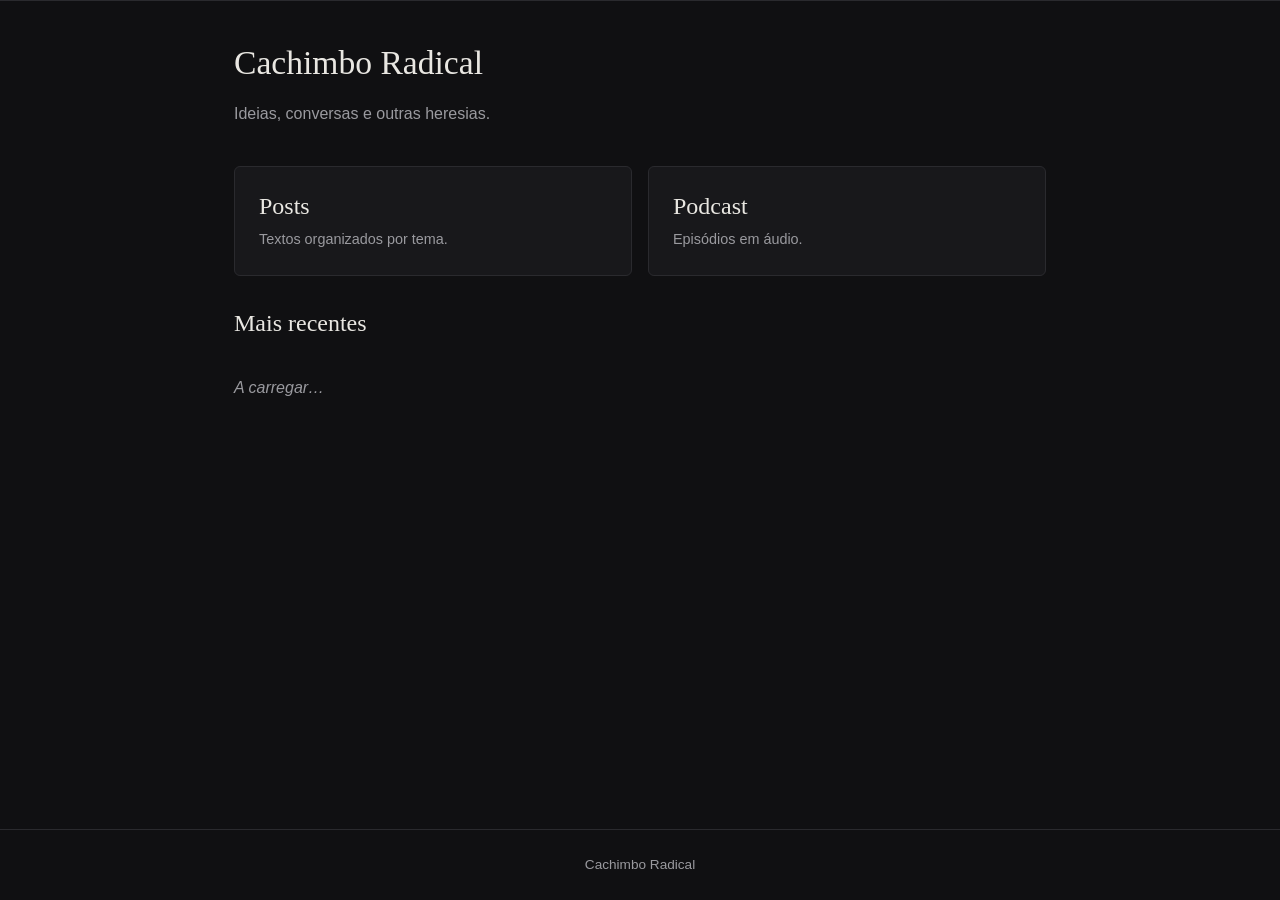
==== index.html @ 7d3c536d "Adiciona/atualiza index.html" ====
<!doctype html>
<html lang="pt-PT">
<head>
<meta charset="UTF-8">
<meta name="viewport" content="width=device-width, initial-scale=1">
<title>Cachimbo Radical</title>
<meta name="description" content="Cachimbo Radical — posts e podcast.">
<link rel="stylesheet" href="assets/style.css">
</head>
<body>
<header id="site-header"></header>
<main>
  <h1>Cachimbo Radical</h1>
  <p class="tagline">Ideias, conversas e outras heresias.</p>

  <div class="hero-links">
    <a class="hero-card" href="posts.html">
      <h2>Posts</h2>
      <p>Textos organizados por tema.</p>
    </a>
    <a class="hero-card" href="podcasts.html">
      <h2>Podcast</h2>
      <p>Episódios em áudio.</p>
    </a>
  </div>

  <h2>Mais recentes</h2>
  <div id="latest-list" class="item-list">
    <p class="empty-state">A carregar…</p>
  </div>
</main>
<footer>Cachimbo Radical</footer>
<script type="module" src="assets/nav.js"></script>
<script type="module" src="assets/home.js"></script>
</body>
</html>
---- assets/style.css ----
:root {
  --bg: #101012;
  --bg-elevated: #18181b;
  --border: #2a2a2e;
  --text: #e9e7e2;
  --text-muted: #9a9a9f;
  --accent: #e2703a;
  --accent-hover: #f08454;
  --danger: #d6584a;
  --font-serif: Georgia, 'Times New Roman', serif;
  --font-sans: -apple-system, BlinkMacSystemFont, 'Segoe UI', Roboto, Helvetica, Arial, sans-serif;
}

* { box-sizing: border-box; }
html, body { margin: 0; padding: 0; }
body {
  background: var(--bg);
  color: var(--text);
  font-family: var(--font-sans);
  line-height: 1.6;
  min-height: 100vh;
  display: flex;
  flex-direction: column;
}
a { color: var(--accent); text-decoration: none; }
a:hover { color: var(--accent-hover); text-decoration: underline; }

header#site-header { border-bottom: 1px solid var(--border); }
.nav-inner {
  max-width: 860px;
  margin: 0 auto;
  padding: 1.25rem 1.5rem;
  display: flex;
  justify-content: space-between;
  align-items: center;
  flex-wrap: wrap;
  gap: 1rem;
}
.brand {
  font-family: var(--font-serif);
  font-size: 1.4rem;
  letter-spacing: 0.02em;
  color: var(--text);
}
.brand:hover { color: var(--accent); text-decoration: none; }
header#site-header nav { display: flex; gap: 1.25rem; font-size: 0.95rem; }

main {
  flex: 1;
  width: 100%;
  max-width: 860px;
  margin: 0 auto;
  padding: 2.5rem 1.5rem 4rem;
}

footer {
  border-top: 1px solid var(--border);
  text-align: center;
  padding: 1.5rem;
  color: var(--text-muted);
  font-size: 0.85rem;
}

h1, h2, h3 { font-family: var(--font-serif); font-weight: 400; line-height: 1.3; }
h1 { font-size: 2.1rem; margin: 0 0 0.5rem; }
h2 { font-size: 1.5rem; }

.tagline { color: var(--text-muted); margin-bottom: 2.5rem; }

.hero-links { display: flex; gap: 1rem; margin: 2rem 0; flex-wrap: wrap; }
.hero-card {
  flex: 1;
  min-width: 220px;
  border: 1px solid var(--border);
  background: var(--bg-elevated);
  padding: 1.5rem;
  border-radius: 6px;
  transition: border-color .15s;
  display: block;
}
.hero-card:hover { border-color: var(--accent); text-decoration: none; }
.hero-card h2 { margin: 0 0 0.35rem; color: var(--text); }
.hero-card p { margin: 0; color: var(--text-muted); font-size: 0.9rem; }

.section-filters { display: flex; flex-wrap: wrap; gap: 0.5rem; margin-bottom: 2rem; }
.chip {
  border: 1px solid var(--border);
  padding: 0.3rem 0.8rem;
  border-radius: 999px;
  font-size: 0.85rem;
  color: var(--text-muted);
}
.chip.active, .chip:hover { border-color: var(--accent); color: var(--accent); text-decoration: none; }

.item-list { display: flex; flex-direction: column; gap: 1.75rem; }
.item { border-bottom: 1px solid var(--border); padding-bottom: 1.75rem; }
.item:last-child { border-bottom: none; }
.item-meta { font-size: 0.8rem; color: var(--text-muted); margin-bottom: 0.3rem; text-transform: uppercase; letter-spacing: 0.04em; }
.item h2 { margin: 0 0 0.4rem; }
.item h2 a { color: var(--text); }
.item h2 a:hover { color: var(--accent); }
.item p.excerpt { color: var(--text-muted); margin: 0; }

.post-content { margin-top: 2rem; font-size: 1.05rem; }
.post-content p { margin: 0 0 1.2rem; }
.post-content h2, .post-content h3 { margin-top: 2rem; }
.post-content a { text-decoration: underline; }
.post-content ul, .post-content ol { padding-left: 1.3rem; }
.post-content blockquote {
  border-left: 3px solid var(--accent);
  margin: 1.5rem 0;
  padding-left: 1rem;
  color: var(--text-muted);
}
.post-content pre { background: var(--bg-elevated); padding: 1rem; overflow-x: auto; border-radius: 4px; }
.post-content img { max-width: 100%; border-radius: 4px; }

audio { width: 100%; margin-top: 0.75rem; }

form { display: flex; flex-direction: column; gap: 1rem; max-width: 520px; }
label { font-size: 0.85rem; color: var(--text-muted); display: flex; flex-direction: column; gap: 0.4rem; }
input, textarea, select, button {
  font-family: inherit;
  font-size: 1rem;
  background: var(--bg-elevated);
  border: 1px solid var(--border);
  color: var(--text);
  padding: 0.65rem 0.8rem;
  border-radius: 4px;
}
textarea { min-height: 260px; resize: vertical; font-family: 'Courier New', monospace; font-size: 0.95rem; }
input:focus, textarea:focus, select:focus { outline: none; border-color: var(--accent); }
button {
  cursor: pointer;
  background: var(--accent);
  border-color: var(--accent);
  color: #11100f;
  font-weight: 600;
  width: fit-content;
}
button:hover { background: var(--accent-hover); }
button:disabled { opacity: 0.6; cursor: not-allowed; }
button.danger { background: transparent; border-color: var(--danger); color: var(--danger); }

.msg { font-size: 0.9rem; padding: 0.6rem 0.8rem; border-radius: 4px; }
.msg.error { background: rgba(214, 88, 74, 0.12); color: var(--danger); border: 1px solid rgba(214, 88, 74, 0.3); }
.msg.success { background: rgba(80, 180, 120, 0.12); color: #7fd6a2; border: 1px solid rgba(80, 180, 120, 0.3); }

.new-section-toggle { font-size: 0.85rem; color: var(--accent); cursor: pointer; margin-top: -0.4rem; width: fit-content; }

.tabs { display: flex; gap: 0; border-bottom: 1px solid var(--border); margin-bottom: 2rem; flex-wrap: wrap; }
.tab-btn {
  background: none; border: none; color: var(--text-muted);
  padding: 0.75rem 1.25rem; border-bottom: 2px solid transparent; border-radius: 0;
}
.tab-btn.active { color: var(--text); border-bottom-color: var(--accent); }

.author-list-item { display: flex; justify-content: space-between; align-items: center; gap: 1rem; border-bottom: 1px solid var(--border); padding: 0.75rem 0; }
.author-list-item button { padding: 0.35rem 0.7rem; font-size: 0.8rem; width: auto; }

.empty-state { color: var(--text-muted); font-style: italic; }

@media (max-width: 600px) {
  h1 { font-size: 1.7rem; }
  .hero-links { flex-direction: column; }
}
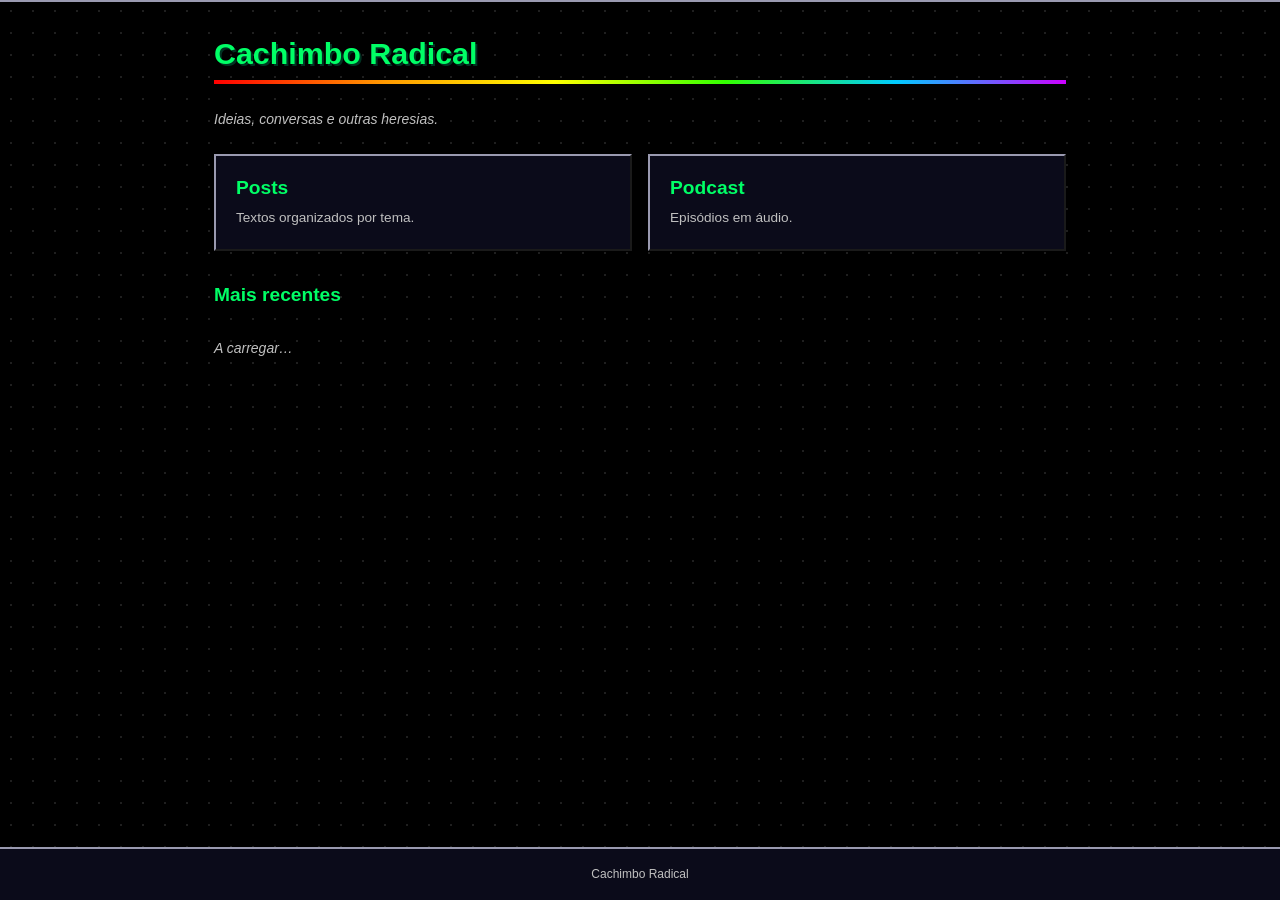
==== commit 594a6b6f: "Adiciona/atualiza index.html" ====
--- a/index.html
+++ b/index.html
@@ -11,14 +11,15 @@
 <header id="site-header"></header>
 <main>
   <h1>Cachimbo Radical</h1>
+  <hr class="rainbow-hr">
   <p class="tagline">Ideias, conversas e outras heresias.</p>
 
   <div class="hero-links">
-    <a class="hero-card" href="posts.html">
+    <a class="hero-card bevel" href="posts.html">
       <h2>Posts</h2>
       <p>Textos organizados por tema.</p>
     </a>
-    <a class="hero-card" href="podcasts.html">
+    <a class="hero-card bevel" href="podcasts.html">
       <h2>Podcast</h2>
       <p>Episódios em áudio.</p>
     </a>
--- a/assets/style.css
+++ b/assets/style.css
@@ -1,166 +1,239 @@
 :root {
-  --bg: #101012;
-  --bg-elevated: #18181b;
-  --border: #2a2a2e;
-  --text: #e9e7e2;
-  --text-muted: #9a9a9f;
-  --accent: #e2703a;
-  --accent-hover: #f08454;
-  --danger: #d6584a;
-  --font-serif: Georgia, 'Times New Roman', serif;
-  --font-sans: -apple-system, BlinkMacSystemFont, 'Segoe UI', Roboto, Helvetica, Arial, sans-serif;
+  --bg: #000000;
+  --bg-panel: #0b0b1a;
+  --bevel-light: #9a9ab0;
+  --bevel-dark: #1a1a1a;
+  --text: #c0c0c0;
+  --link: #00ffff;
+  --link-visited: #cc66ff;
+  --accent: #ffff00;
+  --accent2: #00ff66;
+  --danger: #ff4444;
+  --font: Verdana, Arial, Helvetica, sans-serif;
+  --font-heading: 'Arial Black', Arial, Verdana, sans-serif;
 }
 
 * { box-sizing: border-box; }
 html, body { margin: 0; padding: 0; }
 body {
-  background: var(--bg);
+  background-color: var(--bg);
+  background-image: radial-gradient(rgba(255, 255, 255, 0.12) 1px, transparent 1px);
+  background-size: 22px 22px;
   color: var(--text);
-  font-family: var(--font-sans);
+  font-family: var(--font);
+  font-size: 14px;
   line-height: 1.6;
   min-height: 100vh;
   display: flex;
   flex-direction: column;
 }
-a { color: var(--accent); text-decoration: none; }
-a:hover { color: var(--accent-hover); text-decoration: underline; }
-
-header#site-header { border-bottom: 1px solid var(--border); }
+a { color: var(--link); text-decoration: underline; }
+a:visited { color: var(--link-visited); }
+a:hover { color: var(--accent); }
+
+.bevel {
+  background: var(--bg-panel);
+  border-top: 2px solid var(--bevel-light);
+  border-left: 2px solid var(--bevel-light);
+  border-right: 2px solid var(--bevel-dark);
+  border-bottom: 2px solid var(--bevel-dark);
+}
+
+.marquee-bar {
+  background: #000;
+  border-bottom: 2px solid var(--bevel-light);
+  color: var(--accent2);
+  font-weight: bold;
+  font-size: 12px;
+  padding: 3px 0;
+  letter-spacing: 0.03em;
+}
+
+header#site-header { background: var(--bg-panel); border-bottom: 2px solid var(--bevel-light); }
 .nav-inner {
-  max-width: 860px;
+  max-width: 900px;
   margin: 0 auto;
-  padding: 1.25rem 1.5rem;
+  padding: 0.9rem 1.5rem;
   display: flex;
   justify-content: space-between;
   align-items: center;
   flex-wrap: wrap;
-  gap: 1rem;
+  gap: 0.75rem;
 }
 .brand {
-  font-family: var(--font-serif);
-  font-size: 1.4rem;
-  letter-spacing: 0.02em;
-  color: var(--text);
-}
-.brand:hover { color: var(--accent); text-decoration: none; }
-header#site-header nav { display: flex; gap: 1.25rem; font-size: 0.95rem; }
+  font-family: var(--font-heading);
+  font-size: 1.5rem;
+  color: var(--accent);
+  text-shadow: 2px 2px 0 #660066;
+  text-decoration: none;
+}
+.brand:hover { color: var(--accent2); }
+header#site-header nav { display: flex; gap: 0.5rem; flex-wrap: wrap; }
+header#site-header nav a {
+  display: inline-block;
+  background: var(--bg-panel);
+  border-top: 2px solid var(--bevel-light);
+  border-left: 2px solid var(--bevel-light);
+  border-right: 2px solid var(--bevel-dark);
+  border-bottom: 2px solid var(--bevel-dark);
+  color: var(--link);
+  text-decoration: none;
+  padding: 0.3rem 0.8rem;
+  font-size: 0.85rem;
+  font-weight: bold;
+}
+header#site-header nav a:hover { color: var(--accent); }
+header#site-header nav a:active {
+  border-top-color: var(--bevel-dark);
+  border-left-color: var(--bevel-dark);
+  border-right-color: var(--bevel-light);
+  border-bottom-color: var(--bevel-light);
+}
 
 main {
   flex: 1;
   width: 100%;
-  max-width: 860px;
+  max-width: 900px;
   margin: 0 auto;
-  padding: 2.5rem 1.5rem 4rem;
+  padding: 2rem 1.5rem 3rem;
 }
 
 footer {
-  border-top: 1px solid var(--border);
+  border-top: 2px solid var(--bevel-light);
+  background: var(--bg-panel);
   text-align: center;
-  padding: 1.5rem;
-  color: var(--text-muted);
-  font-size: 0.85rem;
-}
-
-h1, h2, h3 { font-family: var(--font-serif); font-weight: 400; line-height: 1.3; }
-h1 { font-size: 2.1rem; margin: 0 0 0.5rem; }
-h2 { font-size: 1.5rem; }
-
-.tagline { color: var(--text-muted); margin-bottom: 2.5rem; }
-
-.hero-links { display: flex; gap: 1rem; margin: 2rem 0; flex-wrap: wrap; }
+  padding: 1rem;
+  color: var(--text);
+  font-size: 0.75rem;
+}
+
+h1, h2, h3 { font-family: var(--font-heading); font-weight: bold; line-height: 1.3; color: var(--accent2); }
+h1 { font-size: 1.9rem; margin: 0 0 0.4rem; text-shadow: 2px 2px 0 #003322; }
+h2 { font-size: 1.2rem; }
+
+.rainbow-hr {
+  height: 4px;
+  border: none;
+  margin: 0 0 1.5rem;
+  background: linear-gradient(to right, #ff0000, #ff9900, #ffff00, #33ff00, #00ccff, #cc00ff);
+}
+
+.tagline { color: var(--text); margin-bottom: 1.5rem; font-style: italic; }
+
+.hero-links { display: flex; gap: 1rem; margin: 1.5rem 0 2rem; flex-wrap: wrap; }
 .hero-card {
   flex: 1;
   min-width: 220px;
-  border: 1px solid var(--border);
-  background: var(--bg-elevated);
-  padding: 1.5rem;
-  border-radius: 6px;
-  transition: border-color .15s;
-  display: block;
-}
-.hero-card:hover { border-color: var(--accent); text-decoration: none; }
-.hero-card h2 { margin: 0 0 0.35rem; color: var(--text); }
-.hero-card p { margin: 0; color: var(--text-muted); font-size: 0.9rem; }
-
-.section-filters { display: flex; flex-wrap: wrap; gap: 0.5rem; margin-bottom: 2rem; }
+  padding: 1.25rem;
+  text-decoration: none;
+}
+.hero-card:hover { text-decoration: none; }
+.hero-card h2 { margin: 0 0 0.35rem; }
+.hero-card p { margin: 0; color: var(--text); font-size: 0.85rem; }
+
+.section-filters { display: flex; flex-wrap: wrap; gap: 0.5rem; margin-bottom: 1.5rem; }
 .chip {
-  border: 1px solid var(--border);
-  padding: 0.3rem 0.8rem;
-  border-radius: 999px;
-  font-size: 0.85rem;
-  color: var(--text-muted);
-}
-.chip.active, .chip:hover { border-color: var(--accent); color: var(--accent); text-decoration: none; }
-
-.item-list { display: flex; flex-direction: column; gap: 1.75rem; }
-.item { border-bottom: 1px solid var(--border); padding-bottom: 1.75rem; }
-.item:last-child { border-bottom: none; }
-.item-meta { font-size: 0.8rem; color: var(--text-muted); margin-bottom: 0.3rem; text-transform: uppercase; letter-spacing: 0.04em; }
-.item h2 { margin: 0 0 0.4rem; }
-.item h2 a { color: var(--text); }
+  padding: 0.25rem 0.7rem;
+  font-size: 0.8rem;
+  font-weight: bold;
+  color: var(--link);
+  text-decoration: none;
+}
+.chip.active, .chip:hover { color: var(--accent); background: #1a1a1a; }
+
+.item-list { display: flex; flex-direction: column; gap: 1.25rem; }
+.item { padding: 1rem 1.25rem; }
+.item-meta { font-size: 0.75rem; color: var(--text); margin-bottom: 0.4rem; }
+.badge-new {
+  color: var(--accent);
+  font-weight: bold;
+  animation: blink 1s step-start infinite;
+  margin-left: 0.4rem;
+}
+@keyframes blink { 50% { opacity: 0; } }
+.item h2 { margin: 0 0 0.4rem; font-size: 1.15rem; }
+.item h2 a { color: var(--link); text-decoration: underline; }
 .item h2 a:hover { color: var(--accent); }
-.item p.excerpt { color: var(--text-muted); margin: 0; }
-
-.post-content { margin-top: 2rem; font-size: 1.05rem; }
-.post-content p { margin: 0 0 1.2rem; }
-.post-content h2, .post-content h3 { margin-top: 2rem; }
-.post-content a { text-decoration: underline; }
+.item p.excerpt { color: var(--text); margin: 0; font-size: 0.9rem; }
+
+.post-content { margin-top: 1.5rem; font-size: 0.98rem; }
+.post-content p { margin: 0 0 1.1rem; }
+.post-content h2, .post-content h3 { margin-top: 1.75rem; }
 .post-content ul, .post-content ol { padding-left: 1.3rem; }
 .post-content blockquote {
-  border-left: 3px solid var(--accent);
-  margin: 1.5rem 0;
-  padding-left: 1rem;
-  color: var(--text-muted);
-}
-.post-content pre { background: var(--bg-elevated); padding: 1rem; overflow-x: auto; border-radius: 4px; }
-.post-content img { max-width: 100%; border-radius: 4px; }
+  border-left: 3px solid var(--accent2);
+  margin: 1rem 0;
+  padding-left: 0.9rem;
+  color: var(--accent2);
+}
+.post-content pre { background: #050505; padding: 1rem; overflow-x: auto; border: 2px solid var(--bevel-dark); }
+.post-content code { background: #050505; padding: 0.1rem 0.3rem; }
+.post-content img { max-width: 100%; border: 2px solid var(--bevel-light); }
 
 audio { width: 100%; margin-top: 0.75rem; }
 
 form { display: flex; flex-direction: column; gap: 1rem; max-width: 520px; }
-label { font-size: 0.85rem; color: var(--text-muted); display: flex; flex-direction: column; gap: 0.4rem; }
-input, textarea, select, button {
+label { font-size: 0.8rem; color: var(--text); display: flex; flex-direction: column; gap: 0.4rem; }
+input, textarea, select {
   font-family: inherit;
-  font-size: 1rem;
-  background: var(--bg-elevated);
-  border: 1px solid var(--border);
+  font-size: 0.95rem;
+  background: #050505;
   color: var(--text);
-  padding: 0.65rem 0.8rem;
-  border-radius: 4px;
-}
-textarea { min-height: 260px; resize: vertical; font-family: 'Courier New', monospace; font-size: 0.95rem; }
-input:focus, textarea:focus, select:focus { outline: none; border-color: var(--accent); }
+  padding: 0.5rem 0.7rem;
+  border-top: 2px solid var(--bevel-dark);
+  border-left: 2px solid var(--bevel-dark);
+  border-right: 2px solid var(--bevel-light);
+  border-bottom: 2px solid var(--bevel-light);
+}
+textarea { min-height: 260px; resize: vertical; }
+input:focus, textarea:focus, select:focus { outline: 1px dotted var(--accent); }
 button {
   cursor: pointer;
-  background: var(--accent);
-  border-color: var(--accent);
-  color: #11100f;
-  font-weight: 600;
+  font-family: inherit;
+  font-weight: bold;
+  font-size: 0.95rem;
+  background: var(--bg-panel);
+  color: var(--accent);
+  padding: 0.55rem 1.1rem;
+  border-top: 2px solid var(--bevel-light);
+  border-left: 2px solid var(--bevel-light);
+  border-right: 2px solid var(--bevel-dark);
+  border-bottom: 2px solid var(--bevel-dark);
   width: fit-content;
 }
-button:hover { background: var(--accent-hover); }
-button:disabled { opacity: 0.6; cursor: not-allowed; }
-button.danger { background: transparent; border-color: var(--danger); color: var(--danger); }
-
-.msg { font-size: 0.9rem; padding: 0.6rem 0.8rem; border-radius: 4px; }
-.msg.error { background: rgba(214, 88, 74, 0.12); color: var(--danger); border: 1px solid rgba(214, 88, 74, 0.3); }
-.msg.success { background: rgba(80, 180, 120, 0.12); color: #7fd6a2; border: 1px solid rgba(80, 180, 120, 0.3); }
-
-.new-section-toggle { font-size: 0.85rem; color: var(--accent); cursor: pointer; margin-top: -0.4rem; width: fit-content; }
-
-.tabs { display: flex; gap: 0; border-bottom: 1px solid var(--border); margin-bottom: 2rem; flex-wrap: wrap; }
+button:hover { color: var(--accent2); }
+button:active {
+  border-top-color: var(--bevel-dark);
+  border-left-color: var(--bevel-dark);
+  border-right-color: var(--bevel-light);
+  border-bottom-color: var(--bevel-light);
+}
+button:disabled { opacity: 0.5; cursor: not-allowed; }
+button.danger { color: var(--danger); }
+
+.msg { font-size: 0.85rem; padding: 0.5rem 0.75rem; }
+.msg.error { background: #2a0000; color: var(--danger); border: 2px solid var(--danger); }
+.msg.success { background: #002a10; color: var(--accent2); border: 2px solid var(--accent2); }
+
+.new-section-toggle { font-size: 0.8rem; color: var(--link); cursor: pointer; text-decoration: underline; margin-top: -0.4rem; width: fit-content; }
+
+.tabs { display: flex; gap: 0.4rem; margin-bottom: 1.5rem; flex-wrap: wrap; }
 .tab-btn {
-  background: none; border: none; color: var(--text-muted);
-  padding: 0.75rem 1.25rem; border-bottom: 2px solid transparent; border-radius: 0;
-}
-.tab-btn.active { color: var(--text); border-bottom-color: var(--accent); }
-
-.author-list-item { display: flex; justify-content: space-between; align-items: center; gap: 1rem; border-bottom: 1px solid var(--border); padding: 0.75rem 0; }
-.author-list-item button { padding: 0.35rem 0.7rem; font-size: 0.8rem; width: auto; }
-
-.empty-state { color: var(--text-muted); font-style: italic; }
+  background: var(--bg-panel); color: var(--text);
+  border-top: 2px solid var(--bevel-light);
+  border-left: 2px solid var(--bevel-light);
+  border-right: 2px solid var(--bevel-dark);
+  border-bottom: 2px solid var(--bevel-dark);
+  padding: 0.5rem 1rem; font-family: inherit; font-size: 0.85rem;
+}
+.tab-btn.active { color: var(--accent); }
+
+.author-list-item { display: flex; justify-content: space-between; align-items: center; gap: 1rem; border-bottom: 1px dotted var(--bevel-light); padding: 0.6rem 0; }
+.author-list-item button { padding: 0.3rem 0.6rem; font-size: 0.75rem; width: auto; }
+
+.empty-state { color: var(--text); font-style: italic; }
 
 @media (max-width: 600px) {
-  h1 { font-size: 1.7rem; }
+  h1 { font-size: 1.5rem; }
   .hero-links { flex-direction: column; }
 }
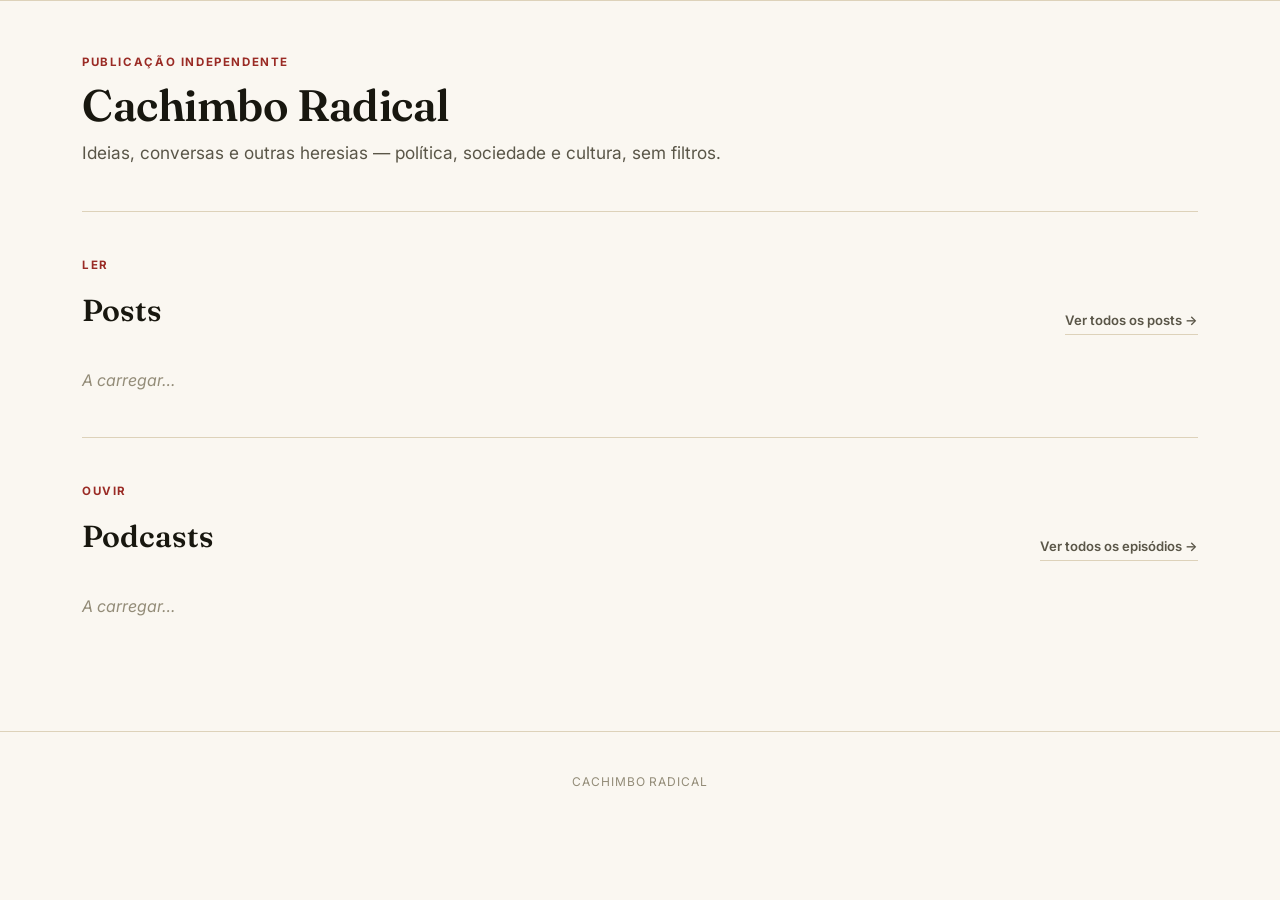
==== commit bbfee583: "Redesign: editorial political publication theme (index.html)" ====
--- a/index.html
+++ b/index.html
@@ -5,30 +5,49 @@
 <meta name="viewport" content="width=device-width, initial-scale=1">
 <title>Cachimbo Radical</title>
 <meta name="description" content="Cachimbo Radical — posts e podcast.">
+<link rel="preconnect" href="https://fonts.googleapis.com">
+<link rel="preconnect" href="https://fonts.gstatic.com" crossorigin>
+<link href="https://fonts.googleapis.com/css2?family=Fraunces:opsz,wght@9..144,400;9..144,500;9..144,600;9..144,700&family=Inter:wght@400;500;600;700&display=swap" rel="stylesheet">
 <link rel="stylesheet" href="assets/style.css">
 </head>
 <body>
 <header id="site-header"></header>
 <main>
-  <h1>Cachimbo Radical</h1>
-  <hr class="rainbow-hr">
-  <p class="tagline">Ideias, conversas e outras heresias.</p>
+  <section class="masthead">
+    <p class="kicker">Publicação independente</p>
+    <h1>Cachimbo Radical</h1>
+    <p class="tagline">Ideias, conversas e outras heresias — política, sociedade e cultura, sem filtros.</p>
+  </section>
 
-  <div class="hero-links">
-    <a class="hero-card bevel" href="posts.html">
-      <h2>Posts</h2>
-      <p>Textos organizados por tema.</p>
-    </a>
-    <a class="hero-card bevel" href="podcasts.html">
-      <h2>Podcast</h2>
-      <p>Episódios em áudio.</p>
-    </a>
-  </div>
+  <hr class="rule">
 
-  <h2>Mais recentes</h2>
-  <div id="latest-list" class="item-list">
-    <p class="empty-state">A carregar…</p>
-  </div>
+  <section class="home-section">
+    <div class="section-heading">
+      <div>
+        <p class="kicker">Ler</p>
+        <h2>Posts</h2>
+      </div>
+      <a class="see-all" href="posts.html">Ver todos os posts →</a>
+    </div>
+    <div id="home-posts">
+      <p class="empty-state">A carregar…</p>
+    </div>
+  </section>
+
+  <hr class="rule">
+
+  <section class="home-section">
+    <div class="section-heading">
+      <div>
+        <p class="kicker">Ouvir</p>
+        <h2>Podcasts</h2>
+      </div>
+      <a class="see-all" href="podcasts.html">Ver todos os episódios →</a>
+    </div>
+    <div id="home-podcasts">
+      <p class="empty-state">A carregar…</p>
+    </div>
+  </section>
 </main>
 <footer>Cachimbo Radical</footer>
 <script type="module" src="assets/nav.js"></script>
--- a/assets/style.css
+++ b/assets/style.css
@@ -1,239 +1,362 @@
 :root {
-  --bg: #000000;
-  --bg-panel: #0b0b1a;
-  --bevel-light: #9a9ab0;
-  --bevel-dark: #1a1a1a;
-  --text: #c0c0c0;
-  --link: #00ffff;
-  --link-visited: #cc66ff;
-  --accent: #ffff00;
-  --accent2: #00ff66;
-  --danger: #ff4444;
-  --font: Verdana, Arial, Helvetica, sans-serif;
-  --font-heading: 'Arial Black', Arial, Verdana, sans-serif;
+  --bg: #faf7f1;
+  --bg-raised: #f2ebdd;
+  --ink: #18170f;
+  --ink-soft: #5a5648;
+  --ink-faint: #938c78;
+  --rule: #ddd2ba;
+  --accent: #9a2b25;
+  --accent-dark: #7a201c;
+  --serif: 'Fraunces', Georgia, 'Times New Roman', serif;
+  --sans: 'Inter', -apple-system, BlinkMacSystemFont, 'Segoe UI', Arial, sans-serif;
+  --maxw: 1180px;
 }
 
 * { box-sizing: border-box; }
-html, body { margin: 0; padding: 0; }
+html { -webkit-text-size-adjust: 100%; }
 body {
-  background-color: var(--bg);
-  background-image: radial-gradient(rgba(255, 255, 255, 0.12) 1px, transparent 1px);
-  background-size: 22px 22px;
-  color: var(--text);
-  font-family: var(--font);
-  font-size: 14px;
-  line-height: 1.6;
-  min-height: 100vh;
-  display: flex;
-  flex-direction: column;
-}
-a { color: var(--link); text-decoration: underline; }
-a:visited { color: var(--link-visited); }
-a:hover { color: var(--accent); }
-
-.bevel {
-  background: var(--bg-panel);
-  border-top: 2px solid var(--bevel-light);
-  border-left: 2px solid var(--bevel-light);
-  border-right: 2px solid var(--bevel-dark);
-  border-bottom: 2px solid var(--bevel-dark);
-}
-
-.marquee-bar {
-  background: #000;
-  border-bottom: 2px solid var(--bevel-light);
-  color: var(--accent2);
-  font-weight: bold;
-  font-size: 12px;
-  padding: 3px 0;
-  letter-spacing: 0.03em;
-}
-
-header#site-header { background: var(--bg-panel); border-bottom: 2px solid var(--bevel-light); }
+  margin: 0;
+  background: var(--bg);
+  color: var(--ink);
+  font-family: var(--sans);
+  font-size: 16px;
+  line-height: 1.65;
+  -webkit-font-smoothing: antialiased;
+}
+
+a { color: inherit; text-decoration: none; }
+
+/* ---------- Header ---------- */
+#site-header { border-bottom: 1px solid var(--rule); }
 .nav-inner {
-  max-width: 900px;
+  max-width: var(--maxw);
   margin: 0 auto;
-  padding: 0.9rem 1.5rem;
+  padding: 1.75rem 2rem 1.4rem;
+  display: flex;
+  align-items: baseline;
+  justify-content: space-between;
+  flex-wrap: wrap;
+  gap: 0.75rem 2rem;
+}
+.brand {
+  font-family: var(--serif);
+  font-weight: 600;
+  font-size: 1.65rem;
+  letter-spacing: 0.005em;
+  color: var(--ink);
+}
+.nav-inner nav { display: flex; align-items: baseline; gap: 1.75rem; }
+.nav-inner nav a {
+  position: relative;
+  padding-bottom: 0.4rem;
+  color: var(--ink-soft);
+  text-transform: uppercase;
+  letter-spacing: 0.09em;
+  font-size: 0.78rem;
+  font-weight: 600;
+  transition: color 0.15s ease;
+}
+.nav-inner nav a:hover { color: var(--ink); }
+.nav-inner nav a.active { color: var(--ink); }
+.nav-inner nav a.active::after {
+  content: '';
+  position: absolute; left: 0; right: 0; bottom: 0;
+  height: 2px; background: var(--accent);
+}
+.nav-inner nav a.muted {
+  color: var(--ink-faint);
+  text-transform: none;
+  letter-spacing: 0;
+  font-weight: 500;
+  font-size: 0.85rem;
+}
+.nav-inner nav a.muted:hover { color: var(--ink-soft); }
+
+/* ---------- Layout ---------- */
+main { max-width: var(--maxw); margin: 0 auto; padding: 3.25rem 2rem 6rem; }
+footer {
+  border-top: 1px solid var(--rule);
+  text-align: center;
+  color: var(--ink-faint);
+  font-size: 0.75rem;
+  padding: 2.5rem 2rem;
+  letter-spacing: 0.08em;
+  text-transform: uppercase;
+}
+
+h1 { font-family: var(--serif); font-size: 2.75rem; font-weight: 600; line-height: 1.08; margin: 0 0 0.6rem; letter-spacing: -0.01em; }
+h2 { font-family: var(--serif); font-weight: 600; margin: 0; }
+h3 { font-family: var(--serif); font-weight: 600; margin: 0; }
+
+.kicker {
+  text-transform: uppercase;
+  letter-spacing: 0.14em;
+  font-size: 0.72rem;
+  font-weight: 700;
+  color: var(--accent);
+  margin: 0 0 0.6rem;
+}
+.kicker a { color: inherit; border-bottom: 1px solid transparent; }
+.kicker a:hover { border-bottom-color: currentColor; }
+
+.tagline { color: var(--ink-soft); font-size: 1.08rem; margin: 0 0 2.75rem; max-width: 38em; }
+
+hr.rule { border: none; border-top: 1px solid var(--rule); margin: 2.75rem 0; }
+
+/* ---------- Homepage ---------- */
+.masthead { max-width: 42em; }
+.home-section { margin-top: 0; }
+.section-heading {
+  display: flex;
+  align-items: flex-end;
+  justify-content: space-between;
+  gap: 1.5rem;
+  margin-bottom: 2rem;
+  flex-wrap: wrap;
+}
+.section-heading h2 { font-size: 1.9rem; }
+.see-all {
+  font-size: 0.82rem;
+  font-weight: 600;
+  color: var(--ink-soft);
+  white-space: nowrap;
+  border-bottom: 1px solid var(--rule);
+  padding-bottom: 2px;
+}
+.see-all:hover { color: var(--accent); border-color: var(--accent); }
+
+/* ---------- Post cards ---------- */
+.post-feature { padding-bottom: 2.25rem; border-bottom: 1px solid var(--rule); margin-bottom: 2.25rem; }
+.post-feature h2 { font-size: 2.15rem; line-height: 1.15; margin: 0.4rem 0 0.9rem; }
+.post-feature h2 a:hover { color: var(--accent); }
+.post-feature .excerpt { font-size: 1.08rem; max-width: 42em; margin: 0 0 1rem; }
+.read-more { font-size: 0.85rem; font-weight: 600; color: var(--accent); }
+.read-more:hover { color: var(--accent-dark); }
+
+.post-row-list { display: flex; flex-direction: column; }
+.post-row { padding: 1.4rem 0; border-bottom: 1px solid var(--rule); }
+.post-row:last-child { border-bottom: none; }
+.post-row h3 { font-size: 1.25rem; margin: 0.3rem 0 0.4rem; }
+.post-row h3 a:hover { color: var(--accent); }
+.post-row .excerpt { margin: 0; font-size: 0.95rem; }
+
+.item-meta {
+  font-size: 0.78rem;
+  color: var(--ink-faint);
+  text-transform: uppercase;
+  letter-spacing: 0.06em;
+  font-weight: 600;
+  margin-bottom: 0.3rem;
+}
+.item-meta a { color: inherit; }
+.item-meta a:hover { color: var(--accent); }
+.excerpt { color: var(--ink-soft); }
+
+.tag-new {
+  display: inline-block;
+  margin-left: 0.5rem;
+  color: var(--accent);
+  font-weight: 700;
+  letter-spacing: 0.04em;
+}
+
+/* ---------- Section filter chips ---------- */
+.section-filters {
+  display: flex;
+  flex-wrap: wrap;
+  gap: 0.5rem 1.6rem;
+  margin-bottom: 2.5rem;
+  padding-bottom: 1.25rem;
+  border-bottom: 1px solid var(--rule);
+}
+.chip {
+  font-size: 0.78rem;
+  font-weight: 600;
+  text-transform: uppercase;
+  letter-spacing: 0.07em;
+  color: var(--ink-faint);
+  padding-bottom: 0.3rem;
+  border-bottom: 2px solid transparent;
+}
+.chip:hover { color: var(--ink); }
+.chip.active { color: var(--ink); border-bottom-color: var(--accent); }
+
+/* ---------- Single post ---------- */
+.article { max-width: 40em; margin: 0 auto; }
+.article h1 { font-size: 2.7rem; }
+.article > .item-meta { margin-bottom: 0; }
+.back-link { max-width: 40em; margin: 3rem auto 0; }
+.back-link a { font-size: 0.85rem; font-weight: 600; color: var(--ink-soft); }
+.back-link a:hover { color: var(--accent); }
+
+.post-content { font-size: 1.12rem; line-height: 1.75; }
+.post-content p { margin: 0 0 1.4rem; }
+.post-content h2 { font-size: 1.55rem; margin: 2.2rem 0 1rem; }
+.post-content h3 { font-size: 1.25rem; margin: 1.8rem 0 0.9rem; }
+.post-content ul, .post-content ol { padding-left: 1.4rem; margin: 0 0 1.4rem; }
+.post-content li { margin-bottom: 0.4rem; }
+.post-content a { color: var(--accent); border-bottom: 1px solid rgba(154,43,37,0.35); }
+.post-content a:hover { border-color: var(--accent); }
+.post-content blockquote {
+  font-family: var(--serif);
+  font-size: 1.3rem;
+  font-style: italic;
+  line-height: 1.5;
+  border-left: 3px solid var(--accent);
+  margin: 2rem 0;
+  padding: 0.2rem 0 0.2rem 1.5rem;
+  color: var(--ink);
+}
+.post-content pre { background: var(--bg-raised); padding: 1.1rem 1.25rem; overflow-x: auto; border: 1px solid var(--rule); font-size: 0.9rem; }
+.post-content code { background: var(--bg-raised); padding: 0.15rem 0.35rem; font-size: 0.9em; }
+.post-content pre code { background: none; padding: 0; }
+.post-content img { max-width: 100%; height: auto; margin: 1.5rem 0; }
+
+/* ---------- Podcasts ---------- */
+.podcast-list { display: flex; flex-direction: column; }
+.podcast-card, .podcast-item {
+  display: flex;
+  gap: 1.5rem;
+  padding: 1.75rem 0;
+  border-bottom: 1px solid var(--rule);
+}
+.podcast-list > *:last-child, #podcasts-list > *:last-child { border-bottom: none; }
+.ep-number {
+  font-family: var(--serif);
+  font-size: 2rem;
+  font-weight: 600;
+  color: var(--ink-faint);
+  min-width: 2.4em;
+  line-height: 1;
+  padding-top: 0.1rem;
+}
+.podcast-card-body, .podcast-item-body { flex: 1; min-width: 0; }
+.podcast-card h3, .podcast-item-body h2 { font-size: 1.3rem; margin: 0.3rem 0 0.5rem; }
+.podcast-item-body h2 { font-size: 1.5rem; }
+
+/* Custom minimal player */
+.player { display: flex; align-items: center; gap: 0.9rem; margin-top: 1rem; max-width: 30em; }
+.play-btn {
+  flex-shrink: 0;
+  width: 2.4rem;
+  height: 2.4rem;
+  border-radius: 50%;
+  border: 1px solid var(--ink);
+  background: var(--ink);
+  color: var(--bg);
+  font-size: 0.85rem;
+  display: flex;
+  align-items: center;
+  justify-content: center;
+  cursor: pointer;
+  padding: 0;
+}
+.play-btn:hover { background: var(--accent); border-color: var(--accent); }
+.progress-bar {
+  flex: 1;
+  height: 3px;
+  background: var(--rule);
+  cursor: pointer;
+  position: relative;
+}
+.progress-fill { height: 100%; width: 0%; background: var(--accent); }
+.time-label { font-size: 0.75rem; color: var(--ink-faint); font-variant-numeric: tabular-nums; white-space: nowrap; }
+
+/* ---------- Forms ---------- */
+form { display: flex; flex-direction: column; gap: 1.3rem; max-width: 540px; }
+label { font-size: 0.82rem; font-weight: 600; color: var(--ink-soft); display: flex; flex-direction: column; gap: 0.5rem; text-transform: uppercase; letter-spacing: 0.05em; }
+input, textarea, select {
+  font-family: var(--sans);
+  font-size: 1rem;
+  font-weight: 400;
+  text-transform: none;
+  letter-spacing: normal;
+  background: transparent;
+  color: var(--ink);
+  padding: 0.6rem 0.1rem;
+  border: none;
+  border-bottom: 1px solid var(--rule);
+  border-radius: 0;
+}
+select { padding: 0.6rem 0.1rem; }
+textarea { min-height: 260px; resize: vertical; border: 1px solid var(--rule); padding: 0.8rem; }
+input:focus, textarea:focus, select:focus { outline: none; border-color: var(--accent); }
+button {
+  cursor: pointer;
+  font-family: var(--sans);
+  font-weight: 600;
+  font-size: 0.85rem;
+  text-transform: uppercase;
+  letter-spacing: 0.06em;
+  background: var(--ink);
+  color: var(--bg);
+  padding: 0.8rem 1.6rem;
+  border: 1px solid var(--ink);
+  width: fit-content;
+  transition: background 0.15s ease, color 0.15s ease, border-color 0.15s ease;
+}
+button:hover { background: var(--accent); border-color: var(--accent); }
+button:disabled { opacity: 0.45; cursor: not-allowed; }
+button.danger { background: transparent; color: var(--accent); border-color: var(--rule); padding: 0.45rem 0.9rem; font-size: 0.75rem; }
+button.danger:hover { background: var(--accent); color: var(--bg); border-color: var(--accent); }
+
+.msg { font-size: 0.85rem; padding: 0.7rem 0.9rem; border: 1px solid; }
+.msg.error { background: #fbeceb; color: var(--accent-dark); border-color: #e3b3ae; }
+.msg.success { background: #eef4ea; color: #3f6b2e; border-color: #c3d9b6; }
+
+.new-section-toggle {
+  font-size: 0.78rem;
+  color: var(--accent);
+  cursor: pointer;
+  text-transform: uppercase;
+  letter-spacing: 0.05em;
+  font-weight: 600;
+  margin-top: -0.6rem;
+  width: fit-content;
+}
+
+.tabs { display: flex; gap: 0.5rem; margin-bottom: 2.25rem; border-bottom: 1px solid var(--rule); flex-wrap: wrap; }
+.tab-btn {
+  background: none;
+  border: none;
+  color: var(--ink-faint);
+  padding: 0.7rem 0.2rem;
+  margin-right: 1.75rem;
+  font-family: var(--sans);
+  font-size: 0.8rem;
+  font-weight: 600;
+  text-transform: uppercase;
+  letter-spacing: 0.06em;
+  cursor: pointer;
+  position: relative;
+  width: auto;
+}
+.tab-btn:hover { color: var(--ink); background: none; }
+.tab-btn.active { color: var(--ink); }
+.tab-btn.active::after {
+  content: '';
+  position: absolute; left: 0; right: 0; bottom: -1px;
+  height: 2px; background: var(--accent);
+}
+
+.author-list-item {
   display: flex;
   justify-content: space-between;
   align-items: center;
-  flex-wrap: wrap;
-  gap: 0.75rem;
-}
-.brand {
-  font-family: var(--font-heading);
-  font-size: 1.5rem;
-  color: var(--accent);
-  text-shadow: 2px 2px 0 #660066;
-  text-decoration: none;
-}
-.brand:hover { color: var(--accent2); }
-header#site-header nav { display: flex; gap: 0.5rem; flex-wrap: wrap; }
-header#site-header nav a {
-  display: inline-block;
-  background: var(--bg-panel);
-  border-top: 2px solid var(--bevel-light);
-  border-left: 2px solid var(--bevel-light);
-  border-right: 2px solid var(--bevel-dark);
-  border-bottom: 2px solid var(--bevel-dark);
-  color: var(--link);
-  text-decoration: none;
-  padding: 0.3rem 0.8rem;
-  font-size: 0.85rem;
-  font-weight: bold;
-}
-header#site-header nav a:hover { color: var(--accent); }
-header#site-header nav a:active {
-  border-top-color: var(--bevel-dark);
-  border-left-color: var(--bevel-dark);
-  border-right-color: var(--bevel-light);
-  border-bottom-color: var(--bevel-light);
-}
-
-main {
-  flex: 1;
-  width: 100%;
-  max-width: 900px;
-  margin: 0 auto;
-  padding: 2rem 1.5rem 3rem;
-}
-
-footer {
-  border-top: 2px solid var(--bevel-light);
-  background: var(--bg-panel);
-  text-align: center;
-  padding: 1rem;
-  color: var(--text);
-  font-size: 0.75rem;
-}
-
-h1, h2, h3 { font-family: var(--font-heading); font-weight: bold; line-height: 1.3; color: var(--accent2); }
-h1 { font-size: 1.9rem; margin: 0 0 0.4rem; text-shadow: 2px 2px 0 #003322; }
-h2 { font-size: 1.2rem; }
-
-.rainbow-hr {
-  height: 4px;
-  border: none;
-  margin: 0 0 1.5rem;
-  background: linear-gradient(to right, #ff0000, #ff9900, #ffff00, #33ff00, #00ccff, #cc00ff);
-}
-
-.tagline { color: var(--text); margin-bottom: 1.5rem; font-style: italic; }
-
-.hero-links { display: flex; gap: 1rem; margin: 1.5rem 0 2rem; flex-wrap: wrap; }
-.hero-card {
-  flex: 1;
-  min-width: 220px;
-  padding: 1.25rem;
-  text-decoration: none;
-}
-.hero-card:hover { text-decoration: none; }
-.hero-card h2 { margin: 0 0 0.35rem; }
-.hero-card p { margin: 0; color: var(--text); font-size: 0.85rem; }
-
-.section-filters { display: flex; flex-wrap: wrap; gap: 0.5rem; margin-bottom: 1.5rem; }
-.chip {
-  padding: 0.25rem 0.7rem;
-  font-size: 0.8rem;
-  font-weight: bold;
-  color: var(--link);
-  text-decoration: none;
-}
-.chip.active, .chip:hover { color: var(--accent); background: #1a1a1a; }
-
-.item-list { display: flex; flex-direction: column; gap: 1.25rem; }
-.item { padding: 1rem 1.25rem; }
-.item-meta { font-size: 0.75rem; color: var(--text); margin-bottom: 0.4rem; }
-.badge-new {
-  color: var(--accent);
-  font-weight: bold;
-  animation: blink 1s step-start infinite;
-  margin-left: 0.4rem;
-}
-@keyframes blink { 50% { opacity: 0; } }
-.item h2 { margin: 0 0 0.4rem; font-size: 1.15rem; }
-.item h2 a { color: var(--link); text-decoration: underline; }
-.item h2 a:hover { color: var(--accent); }
-.item p.excerpt { color: var(--text); margin: 0; font-size: 0.9rem; }
-
-.post-content { margin-top: 1.5rem; font-size: 0.98rem; }
-.post-content p { margin: 0 0 1.1rem; }
-.post-content h2, .post-content h3 { margin-top: 1.75rem; }
-.post-content ul, .post-content ol { padding-left: 1.3rem; }
-.post-content blockquote {
-  border-left: 3px solid var(--accent2);
-  margin: 1rem 0;
-  padding-left: 0.9rem;
-  color: var(--accent2);
-}
-.post-content pre { background: #050505; padding: 1rem; overflow-x: auto; border: 2px solid var(--bevel-dark); }
-.post-content code { background: #050505; padding: 0.1rem 0.3rem; }
-.post-content img { max-width: 100%; border: 2px solid var(--bevel-light); }
-
-audio { width: 100%; margin-top: 0.75rem; }
-
-form { display: flex; flex-direction: column; gap: 1rem; max-width: 520px; }
-label { font-size: 0.8rem; color: var(--text); display: flex; flex-direction: column; gap: 0.4rem; }
-input, textarea, select {
-  font-family: inherit;
-  font-size: 0.95rem;
-  background: #050505;
-  color: var(--text);
-  padding: 0.5rem 0.7rem;
-  border-top: 2px solid var(--bevel-dark);
-  border-left: 2px solid var(--bevel-dark);
-  border-right: 2px solid var(--bevel-light);
-  border-bottom: 2px solid var(--bevel-light);
-}
-textarea { min-height: 260px; resize: vertical; }
-input:focus, textarea:focus, select:focus { outline: 1px dotted var(--accent); }
-button {
-  cursor: pointer;
-  font-family: inherit;
-  font-weight: bold;
-  font-size: 0.95rem;
-  background: var(--bg-panel);
-  color: var(--accent);
-  padding: 0.55rem 1.1rem;
-  border-top: 2px solid var(--bevel-light);
-  border-left: 2px solid var(--bevel-light);
-  border-right: 2px solid var(--bevel-dark);
-  border-bottom: 2px solid var(--bevel-dark);
-  width: fit-content;
-}
-button:hover { color: var(--accent2); }
-button:active {
-  border-top-color: var(--bevel-dark);
-  border-left-color: var(--bevel-dark);
-  border-right-color: var(--bevel-light);
-  border-bottom-color: var(--bevel-light);
-}
-button:disabled { opacity: 0.5; cursor: not-allowed; }
-button.danger { color: var(--danger); }
-
-.msg { font-size: 0.85rem; padding: 0.5rem 0.75rem; }
-.msg.error { background: #2a0000; color: var(--danger); border: 2px solid var(--danger); }
-.msg.success { background: #002a10; color: var(--accent2); border: 2px solid var(--accent2); }
-
-.new-section-toggle { font-size: 0.8rem; color: var(--link); cursor: pointer; text-decoration: underline; margin-top: -0.4rem; width: fit-content; }
-
-.tabs { display: flex; gap: 0.4rem; margin-bottom: 1.5rem; flex-wrap: wrap; }
-.tab-btn {
-  background: var(--bg-panel); color: var(--text);
-  border-top: 2px solid var(--bevel-light);
-  border-left: 2px solid var(--bevel-light);
-  border-right: 2px solid var(--bevel-dark);
-  border-bottom: 2px solid var(--bevel-dark);
-  padding: 0.5rem 1rem; font-family: inherit; font-size: 0.85rem;
-}
-.tab-btn.active { color: var(--accent); }
-
-.author-list-item { display: flex; justify-content: space-between; align-items: center; gap: 1rem; border-bottom: 1px dotted var(--bevel-light); padding: 0.6rem 0; }
-.author-list-item button { padding: 0.3rem 0.6rem; font-size: 0.75rem; width: auto; }
-
-.empty-state { color: var(--text); font-style: italic; }
-
-@media (max-width: 600px) {
-  h1 { font-size: 1.5rem; }
-  .hero-links { flex-direction: column; }
-}
+  gap: 1rem;
+  border-bottom: 1px solid var(--rule);
+  padding: 0.9rem 0;
+}
+.author-list-item .item-meta { display: inline; text-transform: none; letter-spacing: normal; font-weight: 400; font-size: 0.85rem; margin: 0; }
+
+.empty-state { color: var(--ink-faint); font-style: italic; }
+
+@media (max-width: 720px) {
+  main { padding: 2.25rem 1.25rem 4rem; }
+  .nav-inner { padding: 1.25rem 1.25rem 1rem; }
+  h1 { font-size: 2.1rem; }
+  .post-feature h2 { font-size: 1.7rem; }
+  .article h1 { font-size: 2.1rem; }
+  .podcast-card, .podcast-item { gap: 1rem; }
+  .ep-number { font-size: 1.5rem; min-width: 1.8em; }
+}
